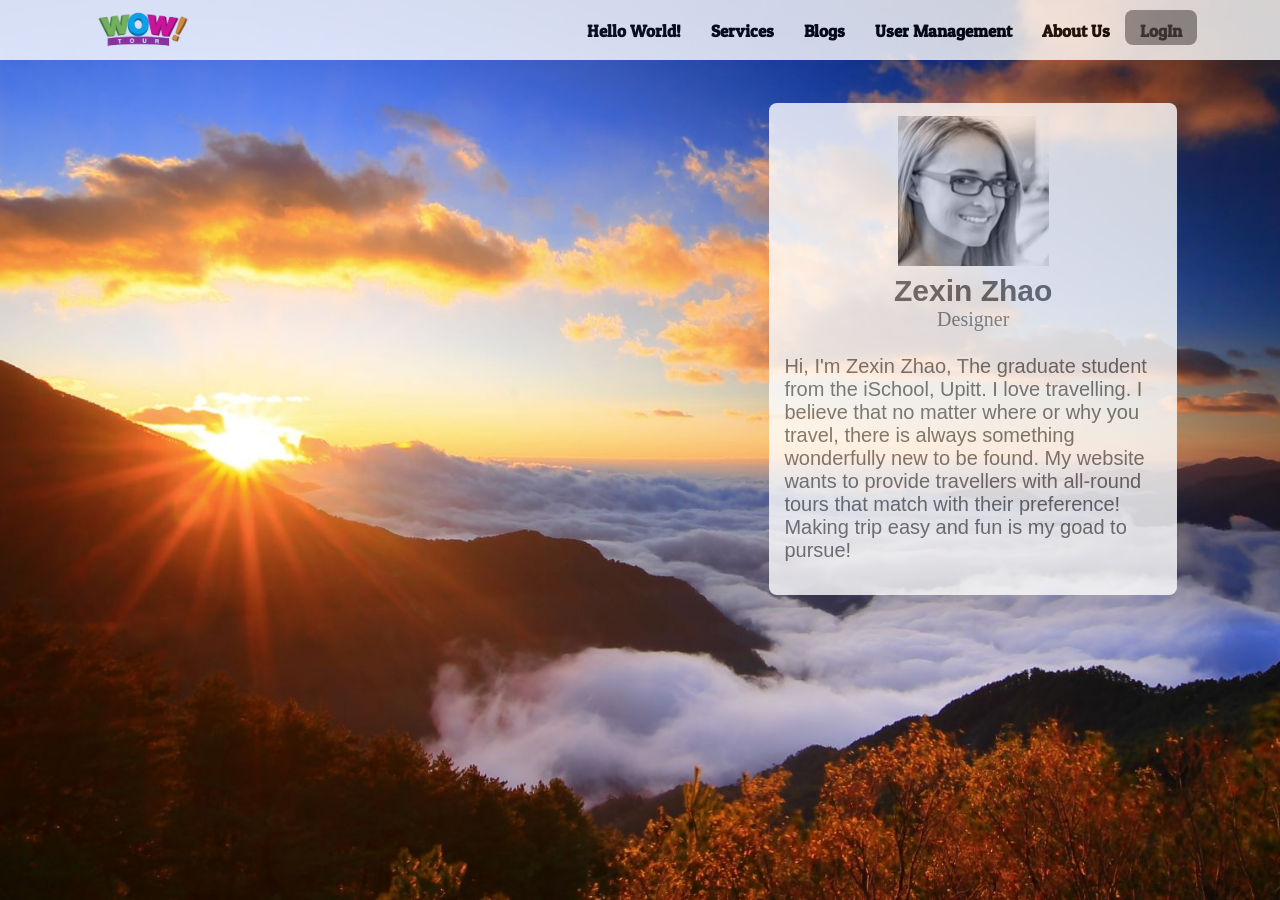
==== src/main/resources/public/About.html @ 1f1a88a6 "Demo" ====
<!DOCTYPE HTML>
<html>
<head>
<title>ALLTOUR-ABOUT</title>
<meta charset="utf-8">
<meta name="viewport" content="width=device-width, initial-scale=1.0">
<link href="stylesheets/mystyle.css" rel="stylesheet">
<link href="stylesheets/about.css" rel="stylesheet">
<!--[if lt IE 7]>
<link href="css/fontello-ie7.css" type="text/css" rel="stylesheet">  
<![endif]-->
<link href='http://fonts.googleapis.com/css?family=Quattrocento:400,700' rel='stylesheet' type='text/css'>
<link href='http://fonts.googleapis.com/css?family=Patua+One' rel='stylesheet' type='text/css'>
<link href='http://fonts.googleapis.com/css?family=Open+Sans' rel='stylesheet' type='text/css'>
<style type="text/css">
</style>
<!--[if lt IE 9]>
<script src="js/html5.js"></script>
<![endif]-->
<script src="js/myjquery.js"></script>
<script src="http://code.jquery.com/jquery-1.10.1.min.js"></script>
<script>

</script>
</head>
<body style="background-image:url(img/top-bg-1.jpg);">
<div class="container">
<div class="container-head">
 <div> 
      <table><tr>
      <td class="td-2" style="text-align:center;"><a href="Index.html"><img src="img/wowtour.jpg" alt="wowtour" width="120"></a>
      </td>
      <td class="td-2"></td>
      
      <td class="td-5" valign="bottom" align="right"><nav class="nav-menu">
          <ul>
            <li><a title="Destination" href="Index.html">Hello World!</a></li>
            <li><a title="services" href="Services.html">Services</a></li>
            <li><a title="news" href="Blogs.html">Blogs</a></li>
            <li><a title="team" href="UserMag.html">User Management</a></li>
            <li><a title="contact" href="About.html">About Us</a></li>
            <li><a title="SignIn" class="li-Sign" href="LogIn.html">LogIn</a></li>
          </ul>
        </nav></td></tr>
        </table>
      </div>

</div>
<div>
<table><tr><td class="td-6"></td>
<td class="td-4">
<div id="ME">
<div class="myprofile">
<table>
<tr><td class="td-10"><img src="img/portrait-3.jpg" width="40%"></td></tr>
<tr><td><span id="name">Zexin Zhao</span><br><span style="color:gray;font-size:20px">Designer</span></td></tr>
<tr><td><p id="mymotto">Hi, I'm Zexin Zhao, The graduate student from the iSchool, Upitt. I love travelling. I believe that no matter where or why you travel, there is always something wonderfully new to be found. My website wants to provide travellers with all-round tours that match with their preference! Making trip easy and fun is my goad to pursue! </p></td></tr></table>

</table>
</div>
</div>

</td><td class="td-1"></td></tr></table></div>
</div>
</body>
</html>
---- src/main/resources/public/stylesheets/mystyle.css ----
body 
{
background-size:cover;
background-repeat:no-repeat;
background-attachment:fixed;
margin:0;
}
h1
{
font-family:'Patua One';
font-size:68px;
text-align: center;
color:white;
text-shadow: 0 0 20px black;
}
h2
{
font-family: "Helvetica Neue", Helvetica, Arial, sans-serif;
font-size:40px;
text-align:center;
color:white;
text-shadow: 1 20px 20px gray;
}
/*nav*/
ul
{
	list-style-type: none;
    margin: 0px;
    padding: 0;
    overflow: hidden;
}

li
{
	float:left;
}

li a
{
	display:block;
	padding-top:10px;
	padding-bottom:10px;
	padding-right:15px;
	padding-left:15px;
	height:15px;
	text-decoration:none;
	font-family: 'Patua One';
	font-size: 17px;
	font-weight:bold;
	color: black;
	text-align: center;
	
}

li a:hover:not(.active) 
{
    background-color: #FF8C00;
    color: white;
    height:15px;
    -moz-border-radius:8px;
	-webkit-border-radius:8px;
	border-radius:8px;
	text-decoration: none;
	text-align: center;
}
.li-Sign
{
	background-color:gray;
	-moz-border-radius:8px;
	-webkit-border-radius:8px;
	border-radius:8px;
	opacity:0.8;
}
.nav-menu
{
	margin:0;
	height:50px;
	width:100%;
	
}
/*nav*/
.center
{
	text-align:center;
	width:100%;
}
.right
{
	text-align:right;
	width:100%;
}
.left
{
	text-align:left;
	width:100%;
}

.brand
{
 padding-right: 10px;
 padding-left: 10px;
 margin: 10px 0;
 height:100%;
 width:100%
}
/*Input*/
.c-text
{
	height:40px;
	font-size:20px;
	text-align:center;
}
.c-submit
{
	height:45px;
	width:120px;
	border：none;
	font-size:20px;
	font-weight:bold;
	border:none;
	padding:6px 10px;
	text-decoration: none;
	background-color: #FF8C00;
	color:white;
}
.c-submit:hover
{
	background-color: black;
	opacity:0.6;
}
/*Input*/
/*div*/
.container
{
	height:100%;
	width:100%;
	overflow: hidden;
	position:absolute;
}
.container .container-head
{
	position:fixed;
	height:100%;
	width:100%;
	height:60px;
	background-color:white;
	opacity:0.8;
}
.container .container-content
{
	height:100%;
	width:100%;
	position:relative;
}

.header
{
	margin:180px 20px 20px 20px;
}
.row
{
	height:auto;
	width:auto;
}
/*div*/
/*table*/
table
{
	width:100%;
	height:100%;
}
.td-1
{
	width:10%;
	height:100%;
}
.td-2
{
	width:20%;
	height:100%;
}
.td-3
{
	width:30%;
	height:100%;
}
.td-4
{
	width:40%;
	height:100%;
}
.td-5
{
	width:50%;
	height:100%;
}
.td-6
{
	width:60%;
	height:100%;
}
.td-7
{
	width:70%;
	height:100%;
}
.td-8
{
	width:80%;
	height:100%;
}
.td-9
{
	width:90%;
	height:100%;
}
.td-10
{
	width:100%;
	height:100%;
}
/*table*/
---- src/main/resources/public/stylesheets/about.css ----
/*div*/
#ME
{
	margin:100px 100px 0 0;
	
}
.myprofile
{
	-moz-border-radius:8px;
	-webkit-border-radius:8px;
	border-radius:8px;
	background-color:white;
	opacity:0.8;
	text-align:center;
	padding:10px 12px 10px 12px;
}
/*div*/
/*other*/
#name
{
	font-family: "Helvetica Neue", Helvetica, Arial, sans-serif;
	font-size:30px;
	text-align:center;
	color:#696969;
	font-weight:bold;
}
#mymotto
{
	font-family: "Helvetica Neue", Helvetica, Arial, sans-serif;
	font-size:20px;
	text-align:left;
	color:#696969;
}
/*other*/
/*h style*/

/*h style*/
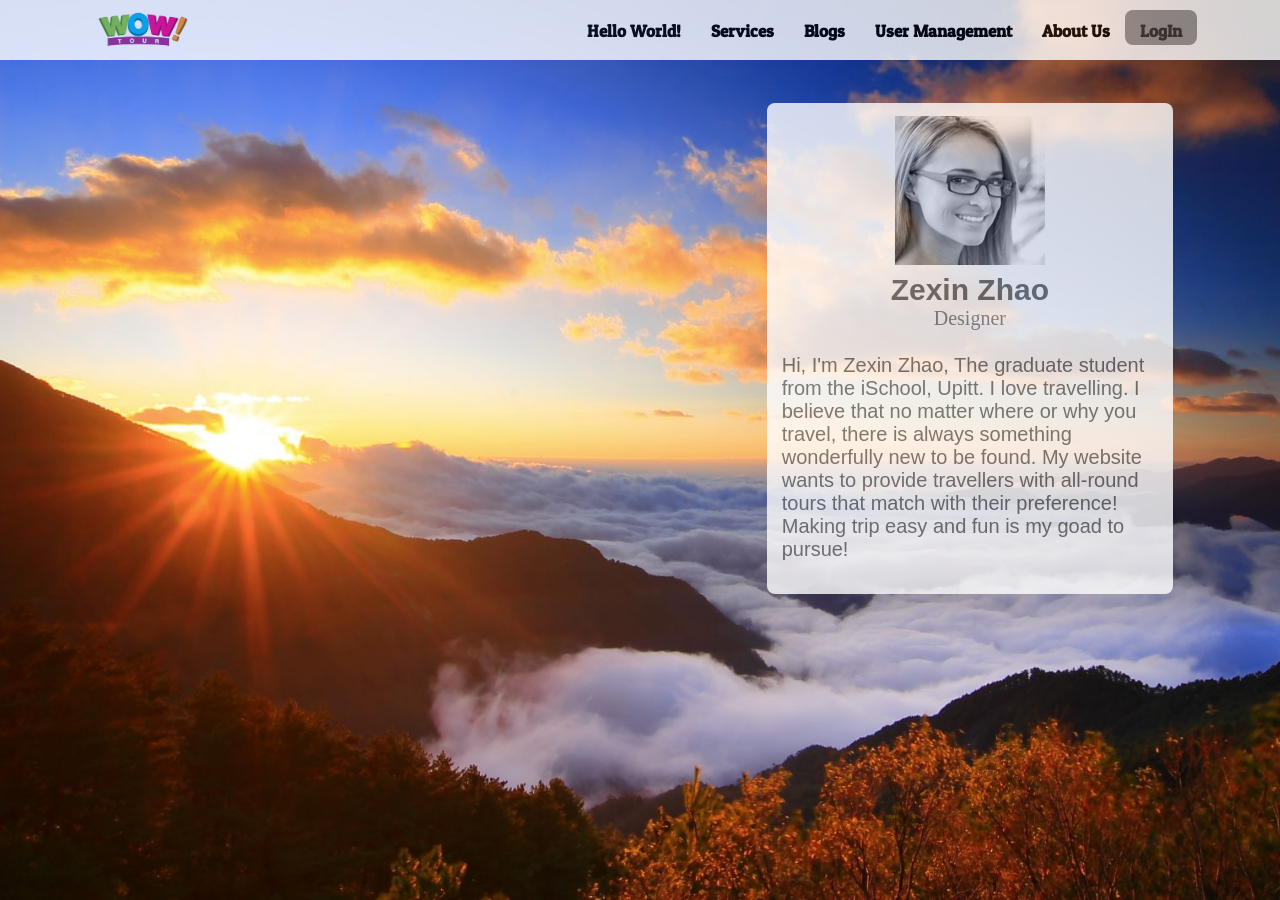
==== commit 1459e710: "Zexin Zhao" ====
--- a/src/main/resources/public/About.html
+++ b/src/main/resources/public/About.html
@@ -7,7 +7,7 @@
 <link href="stylesheets/mystyle.css" rel="stylesheet">
 <link href="stylesheets/about.css" rel="stylesheet">
 <!--[if lt IE 7]>
-<link href="css/fontello-ie7.css" type="text/css" rel="stylesheet">  
+<link href="css/fontello-ie7.css" type="text/css" rel="stylesheet">
 <![endif]-->
 <link href='http://fonts.googleapis.com/css?family=Quattrocento:400,700' rel='stylesheet' type='text/css'>
 <link href='http://fonts.googleapis.com/css?family=Patua+One' rel='stylesheet' type='text/css'>
@@ -26,13 +26,13 @@
 <body style="background-image:url(img/top-bg-1.jpg);">
 <div class="container">
 <div class="container-head">
- <div> 
+ <div>
       <table><tr>
       <td class="td-2" style="text-align:center;"><a href="Index.html"><img src="img/wowtour.jpg" alt="wowtour" width="120"></a>
       </td>
       <td class="td-2"></td>
-      
-      <td class="td-5" valign="bottom" align="right"><nav class="nav-menu">
+
+      <td class="td-5" style="vertical-align:bottom; text-align:right;"><nav class="nav-menu">
           <ul>
             <li><a title="Destination" href="Index.html">Hello World!</a></li>
             <li><a title="services" href="Services.html">Services</a></li>
@@ -47,20 +47,22 @@
 
 </div>
 <div>
-<table><tr><td class="td-6"></td>
+<table>
+<tr>
+<td class="td-6"></td>
 <td class="td-4">
 <div id="ME">
 <div class="myprofile">
 <table>
-<tr><td class="td-10"><img src="img/portrait-3.jpg" width="40%"></td></tr>
+<tr><td class="td-10"><img id="protrait" alt="protrait" src="img/portrait-3.jpg"></td></tr>
 <tr><td><span id="name">Zexin Zhao</span><br><span style="color:gray;font-size:20px">Designer</span></td></tr>
 <tr><td><p id="mymotto">Hi, I'm Zexin Zhao, The graduate student from the iSchool, Upitt. I love travelling. I believe that no matter where or why you travel, there is always something wonderfully new to be found. My website wants to provide travellers with all-round tours that match with their preference! Making trip easy and fun is my goad to pursue! </p></td></tr></table>
-
-</table>
 </div>
 </div>
-
-</td><td class="td-1"></td></tr></table></div>
+</td>
+<td class="td-1"></td>
+</tr>
+</table></div>
 </div>
 </body>
-</html>+</html>
--- a/src/main/resources/public/stylesheets/about.css
+++ b/src/main/resources/public/stylesheets/about.css
@@ -31,6 +31,10 @@
 	text-align:left;
 	color:#696969;
 }
+#protrait
+{
+	width:40%;
+	}
 /*other*/
 /*h style*/
 
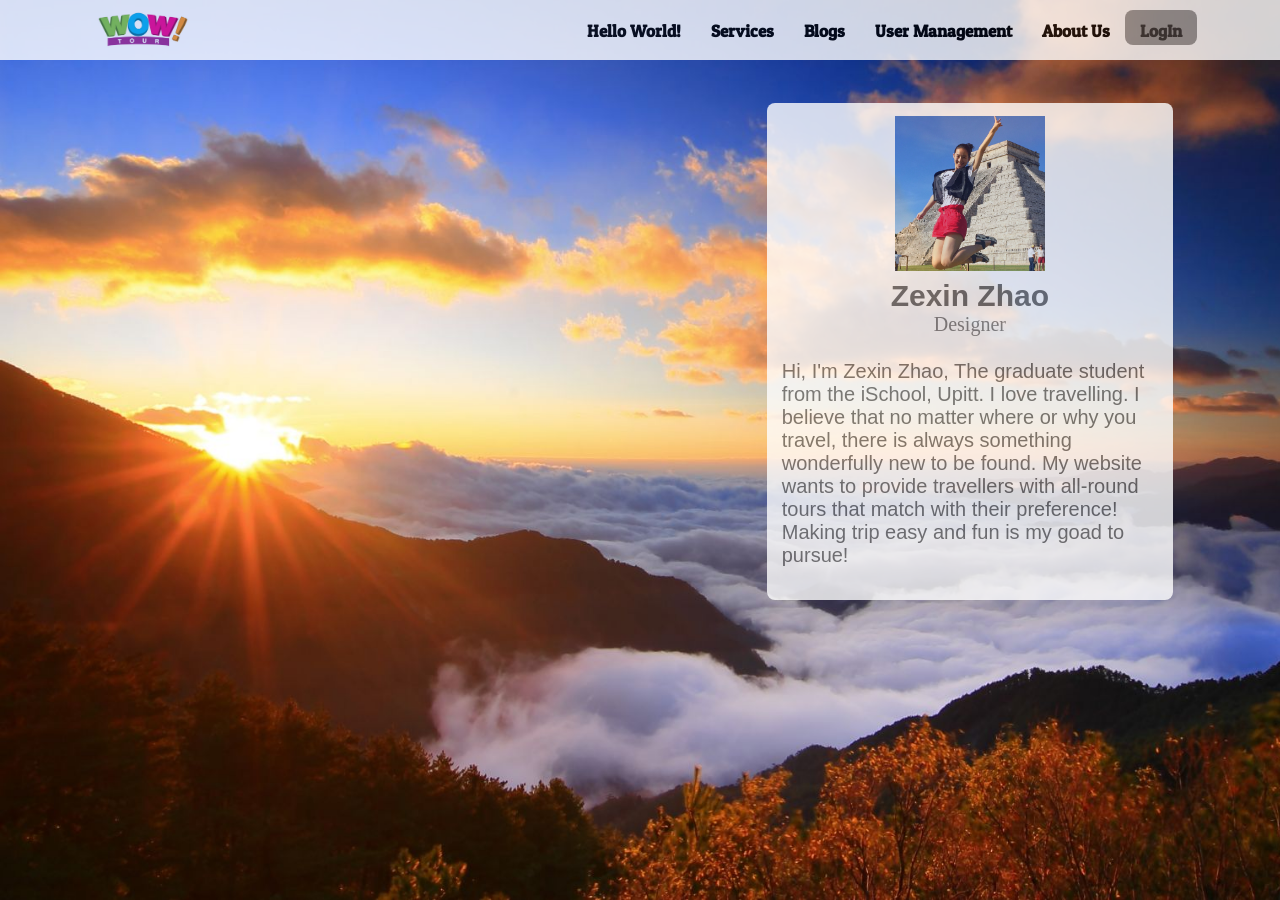
==== commit 65d69a8d: "jzhao891" ====
--- a/src/main/resources/public/About.html
+++ b/src/main/resources/public/About.html
@@ -9,16 +9,16 @@
 <!--[if lt IE 7]>
 <link href="css/fontello-ie7.css" type="text/css" rel="stylesheet">
 <![endif]-->
-<link href='http://fonts.googleapis.com/css?family=Quattrocento:400,700' rel='stylesheet' type='text/css'>
-<link href='http://fonts.googleapis.com/css?family=Patua+One' rel='stylesheet' type='text/css'>
-<link href='http://fonts.googleapis.com/css?family=Open+Sans' rel='stylesheet' type='text/css'>
+<link href='https://fonts.googleapis.com/css?family=Quattrocento:400,700' rel='stylesheet' type='text/css'>
+<link href='https://fonts.googleapis.com/css?family=Patua+One' rel='stylesheet' type='text/css'>
+<link href='https://fonts.googleapis.com/css?family=Open+Sans' rel='stylesheet' type='text/css'>
 <style type="text/css">
 </style>
 <!--[if lt IE 9]>
 <script src="js/html5.js"></script>
 <![endif]-->
 <script src="js/myjquery.js"></script>
-<script src="http://code.jquery.com/jquery-1.10.1.min.js"></script>
+<script src="https://code.jquery.com/jquery-1.10.1.min.js"></script>
 <script>
 
 </script>
--- a/src/main/resources/public/stylesheets/mystyle.css
+++ b/src/main/resources/public/stylesheets/mystyle.css
@@ -28,6 +28,32 @@
     margin: 0px;
     padding: 0;
     overflow: hidden;
+}
+li.time
+{
+	padding-top:0px;
+	padding-bottom:5px;
+	padding-right:10px;
+	padding-left:15px;
+	text-decoration:none;
+	font-family: 'Patua One';
+	font-size: 17px;
+	font-weight:bold;
+	color: black;
+	text-align: center;
+}
+li.timetext
+{
+	padding-top:10px;
+	padding-bottom:5px;
+	padding-right:0px;
+	padding-left:0px;
+	text-decoration:none;
+	font-family: 'Patua One';
+	font-size: 17px;
+	font-weight:bold;
+	color: black;
+	text-align: center;
 }
 
 li
